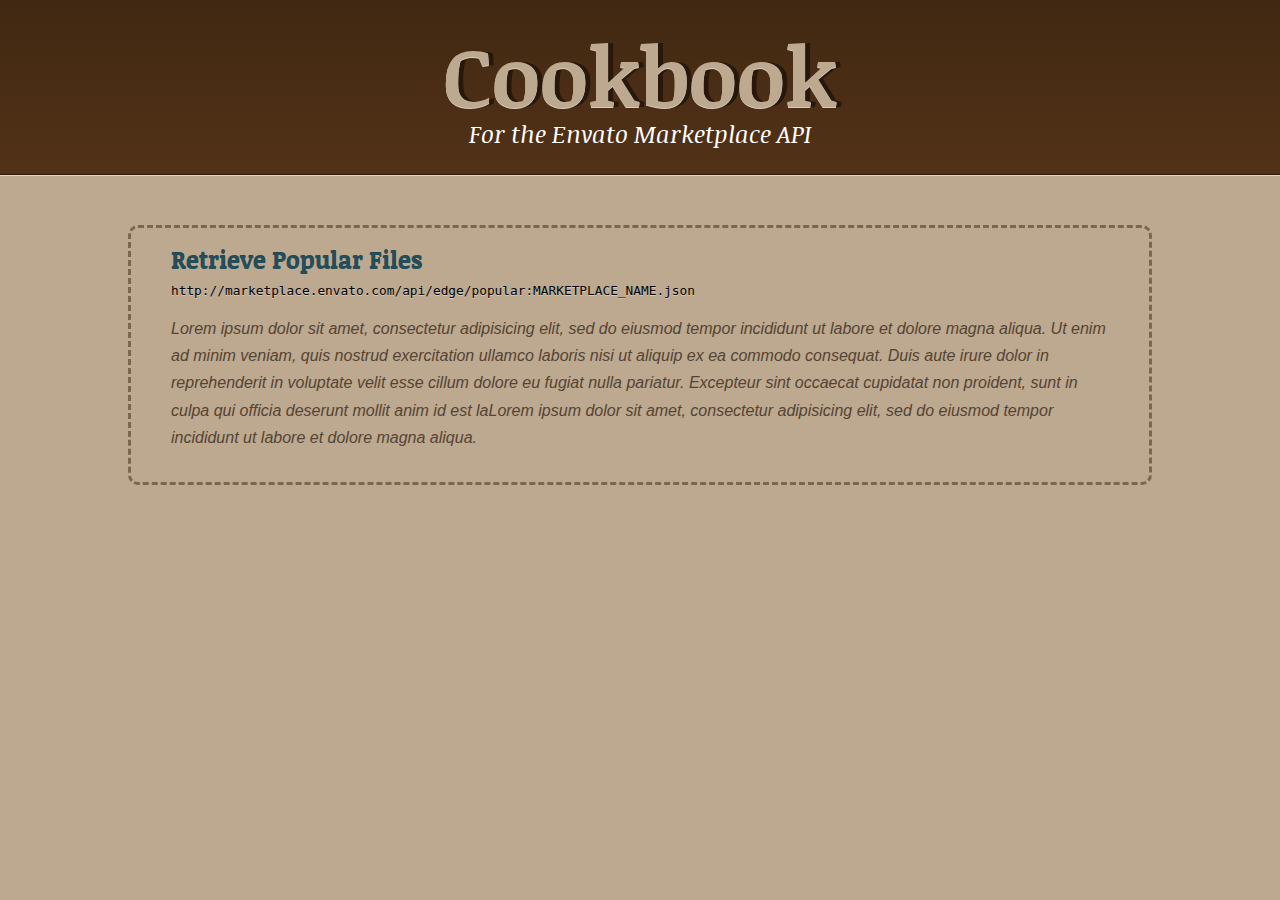
==== index.html @ 04bb81f7 "First draft of cookbook" ====
<!doctype html>
<html>
<head>
	<meta charset=utf-8>
	<title></title>

	<!-- css -->
	<link href='http://fonts.googleapis.com/css?family=Noticia+Text:400,700' rel='stylesheet'>
	<link rel="stylesheet" href="css/style.css">
	<!-- end css -->

</head>
<body>

<div class="wrap">
	<header class="inner">
		<h1><span>Cookbook</span>For the Envato Marketplace API</h1>
	</header>
</div>

<div role="main" class="inner">
	<article>
		<header>
			<h2>Retrieve Popular Files</h2>
			<code>http://marketplace.envato.com/api/edge/popular:MARKETPLACE_NAME.json</code>

			<p>Lorem ipsum dolor sit amet, consectetur adipisicing elit, sed do eiusmod
			tempor incididunt ut labore et dolore magna aliqua. Ut enim ad minim veniam,
			quis nostrud exercitation ullamco laboris nisi ut aliquip ex ea commodo
			consequat. Duis aute irure dolor in reprehenderit in voluptate velit esse
			cillum dolore eu fugiat nulla pariatur. Excepteur sint occaecat cupidatat non
			proident, sunt in culpa qui officia deserunt mollit anim id est laLorem ipsum dolor sit amet, consectetur adipisicing elit, sed do eiusmod tempor incididunt ut labore et dolore magna aliqua. </p>
		</header>

		<ul>
			<li>
				<h4>PHP</h4>
<pre class="prettyprint">
function curl($url) 
{
  if ( empty($url) ) return false;

  $ch = curl_init($url);
  curl_setopt($ch, CURLOPT_RETURNTRANSFER, 1);

  $data = curl_exec($ch);
  curl_close($ch);

  return json_decode($data);
}

$files = curl( "http://marketplace.envato.com/api/edge/popular:themeforest.json" )
		->popular
		->items_last_three_months;

foreach($files as $file) {
	echo "&lt;a href=$file->url>&lt;img src=$file->thumbnail>&lt;/a>";
}
</pre>				
				<p>Here is the method for PHP.</p>
			</li>
			<li>
				<h4>jQuery</h4>
<pre class="prettyprint">
var buildQuery = function (url) {
        query = "http://query.yahooapis.com/v1/public/yql?q=";
        query += encodeURIComponent(url);
        query += "&format=json&callback=?"

        return query;
    }

$.getJSON(
buildQuery("select * from html where url='http://marketplace.envato.com/api/edge/popular:themeforest.json'"), function (files) {
    var imgs;

    files = JSON.parse(files.query.results.body.p).popular;

    imgs = $.map(files.items_last_week, function (file, i) {
        console.log(files); // see what's available to play with
        return '&lt;img src=' + file.thumbnail + '>';
    });

    $(document.body).append(imgs.join(''));
});
</pre>				
				<p>Because we're performing cross-domain AJAX requests with JavaScript, we have to be a bit clever. <code>$.getJSON</code> won't work in our case. Instead, we can take advantage of the YQL API. </p>
				
			</li>
		</ul>
	</article>
		
</div>


<script src="https://ajax.googleapis.com/ajax/libs/jquery/1.7.1/jquery.min.js"></script>
<!-- js -->
<script src="highlighter/prettify.js"></script>
<script src="js/scripts.js"></script>
<!-- end js -->

<script src="http://localhost:35729/livereload.js"></script>
</body>
</html>
---- css/style.css ----
article,
aside,
details,
figcaption,
figure,
footer,
header,
hgroup,
nav,
section {
  display: block;
}
audio,
canvas,
video {
  display: inline-block;
  *display: inline;
  *zoom: 1;
}
audio:not([controls]) {
  display: none;
}
[hidden] {
  display: none;
}
html {
  font-size: 100%;
/* 1 */
  overflow-y: scroll;
/* 2 */
  -webkit-text-size-adjust: 100%;
/* 3 */
  -ms-text-size-adjust: 100%;
/* 3 */
}
body {
  margin: 0;
}
body,
button,
input,
select,
textarea {
  font-family: sans-serif;
}
a:focus {
  outline: thin dotted;
}
a:hover,
a:active {
  outline: 0;
}
h1 {
  font-size: 2em;
}
abbr[title] {
  border-bottom: 1px dotted;
}
b,
strong {
  font-weight: bold;
}
blockquote {
  margin: 1em 40px;
}
dfn {
  font-style: italic;
}
mark {
  background: #ff0;
  color: #000;
}
pre,
code,
kbd,
samp {
  font-family: monospace, serif;
  _font-family: 'courier new', monospace;
  font-size: 1em;
}
pre {
  white-space: pre;
  white-space: pre-wrap;
  word-wrap: break-word;
}
q {
  quotes: none;
}
q:before,
q:after {
  content: '';
  content: none;
}
small {
  font-size: 75%;
}
sub,
sup {
  font-size: 75%;
  line-height: 0;
  position: relative;
  vertical-align: baseline;
}
sup {
  top: -0.5em;
}
sub {
  bottom: -0.25em;
}
ul,
ol {
  margin-left: 0;
  padding: 0 0 0 40px;
}
dd {
  margin: 0 0 0 40px;
}
nav ul,
nav ol {
  list-style: none;
  list-style-image: none;
}
img {
  border: 0;
/* 1 */
  -ms-interpolation-mode: bicubic;
/* 2 */
}
svg:not(:root) {
  overflow: hidden;
}
figure {
  margin: 0;
}
form {
  margin: 0;
}
fieldset {
  border: 1px solid #c0c0c0;
  margin: 0 2px;
  padding: 0.35em 0.625em 0.75em;
}
legend {
  border: 0;
/* 1 */
  *margin-left: -7px;
/* 2 */
}
button,
input,
select,
textarea {
  font-size: 100%;
/* 1 */
  margin: 0;
/* 2 */
  vertical-align: baseline;
/* 3 */
  *vertical-align: middle;
/* 3 */
}
button,
input {
  line-height: normal;
/* 1 */
}
button,
input[type="button"],
input[type="reset"],
input[type="submit"] {
  cursor: pointer;
/* 1 */
  -webkit-appearance: button;
/* 2 */
  *overflow: visible;
/* 3 */
}
input[type="checkbox"],
input[type="radio"] {
  box-sizing: border-box;
/* 1 */
  padding: 0;
/* 2 */
}
input[type="search"] {
  -webkit-appearance: textfield;
/* 1 */
  -moz-box-sizing: content-box;
  -webkit-box-sizing: content-box;
/* 2 */
  box-sizing: content-box;
}
input[type="search"]::-webkit-search-decoration {
  -webkit-appearance: none;
}
button::-moz-focus-inner,
input::-moz-focus-inner {
  border: 0;
  padding: 0;
}
textarea {
  overflow: auto;
/* 1 */
  vertical-align: top;
/* 2 */
}
table {
  border-collapse: collapse;
  border-spacing: 0;
}
h1 {
  font-family: 'Noticia Text';
  font-size: 1.5em;
  text-align: center;
  font-style: italic;
  font-weight: normal;
  margin-bottom: 1em;
}
p {
  font-size: 1em;
  line-height: 1.7em;
}
.pln {
  color: #000;
}
@media screen {
  .str {
    color: #2f6674;
    text-shadow: 0 1px 0 #91c5d3;
  }
  .kwd {
    color: #008;
    font-weight: bold;
  }
  .com {
    color: #800;
  }
  .typ {
    color: #606;
  }
  .lit {
    color: #066;
  }
  .pun,
  .opn,
  .clo {
    color: #660;
  }
  .tag {
    color: #008;
  }
  .atn {
    color: #606;
  }
  .atv {
    color: #080;
  }
  .dec,
  .var {
    color: #606;
  }
  .fun {
    color: #f00;
  }
}
@media print,projection {
  .str {
    color: #060;
  }
  .kwd {
    color: #006;
    font-weight: bold;
  }
  .com {
    color: #600;
    font-style: italic;
  }
  .typ {
    color: #404;
    font-weight: bold;
  }
  .lit {
    color: #044;
  }
  .pun,
  .opn,
  .clo {
    color: #440;
  }
  .tag {
    color: #006;
    font-weight: bold;
  }
  .atn {
    color: #404;
  }
  .atv {
    color: #060;
  }
}
pre.prettyprint {
  padding: 20px;
}
ol.linenums {
  margin-top: 0;
  margin-bottom: 0;
}
li.L0,
li.L1,
li.L2,
li.L3,
li.L5,
li.L6,
li.L7,
li.L8 {
  list-style-type: none;
}
li.L1,
li.L3,
li.L5,
li.L7,
li.L9 {
  background: #eee;
}
body {
  background: #bda890;
}
.wrap {
  background: #412812;
  background: -webkit-linear-gradient(#412812, #523217) no-repeat;
  background: -moz-linear-gradient(#412812, #523217) no-repeat;
  background: -o-linear-gradient(#412812, #523217) no-repeat;
  background: -ms-linear-gradient(#412812, #523217) no-repeat;
  background: linear-gradient(#412812, #523217) no-repeat;
  border-bottom: 1px solid #2d1c0d;
  -webkit-box-shadow: 0 1px 0 #ecd3bc;
  -moz-box-shadow: 0 1px 0 #ecd3bc;
  box-shadow: 0 1px 0 #ecd3bc;
  color: #fff;
  margin-bottom: 50px;
}
.inner {
  width: 80%;
  margin: auto;
  overflow: hidden;
}
div[class^="grid_"] {
  display: inline;
  float: left;
  margin-left: 1%;
  margin-right: 1%;
}
.grid_1 {
  width: 6.333333333333332%;
}
.grid_2 {
  width: 14.666666666666666%;
}
.grid_3 {
  width: 23%;
}
.grid_4 {
  width: 31.33333333333333%;
}
.grid_5 {
  width: 39.666666666666664%;
}
.grid_6 {
  width: 48%;
}
.grid_7 {
  width: 56.333333333333336%;
}
.grid_8 {
  width: 64.66666666666666%;
}
.grid_9 {
  width: 73%;
}
.grid_10 {
  width: 81.33333333333333%;
}
.grid_11 {
  width: 89.66666666666666%;
}
.grid_12 {
  width: 98%;
}
@media screen and (max-width: 480px) {
  div[class^="grid_"] {
    float: none;
    display: block;
    width: 100%;
    margin: 0;
  }
}
h1 span {
  display: block;
  font-size: 3.5em;
  font-style: normal;
  font-weight: bold;
  margin-bottom: -15px;
  color: #bda890;
  text-shadow: 0 1px 0 #d7cbbc, 5px 0 0 #27180b;
}
div[role=main] {
  margin-top: 2em;
}
article {
  margin-bottom: 40px;
}
h4 {
  color: #412812;
  border-bottom: 1px solid #a48766;
  padding-bottom: 16px;
  margin-bottom: 16px;
}
li:last-child h4 {
  border-bottom: none;
}
.active {
  border-bottom: none;
  margin-bottom: 0;
}
.noBorder {
  border-bottom: none;
}
article h2,
article h4,
article ul {
  margin-top: 0;
}
article h2,
article h4 {
  cursor: pointer;
}
article header {
  border: 3px dashed #7d664b;
  padding: 15px 40px;
  margin-bottom: 0;
  -ms-border-radius: 10px;
  -o-border-radius: 10px;
  border-radius: 10px;
  cursor: pointer;
}
article header h2 {
  font-family: 'Noticia Text';
  color: #244e59;
  text-shadow: 0 -1px 0 #204650;
  margin-bottom: 5px;
}
article header code {
  text-shadow: 0 1px 0 #d7cbbc;
  font-size: 0.8em;
  color: #000;
}
article header p {
  color: #544432;
  font-style: italic;
}
article ul {
  width: 90%;
  border: 3px dashed #7d664b;
  border-top: none;
  padding-right: 40px;
  position: relative;
  top: -3px;
  background: #bda890;
  margin: auto;
  -webkit-box-sizing: border-box;
  -moz-box-sizing: border-box;
  box-sizing: border-box;
}
article ul li {
  list-style: none;
  padding-top: 20px;
}
article ul li:nth-child(n+2) {
  padding-top: 0;
}
pre.prettyprint {
  background: #cab9a6;
  cursor: pointer;
  border: 1px solid #a48766;
  margin-top: -10px;
  font-size: 0.8em;
}
.selectedCode {
  background: #fff !important;
}
.body {
  max-width: 700px;
  margin-bottom: 30px;
}
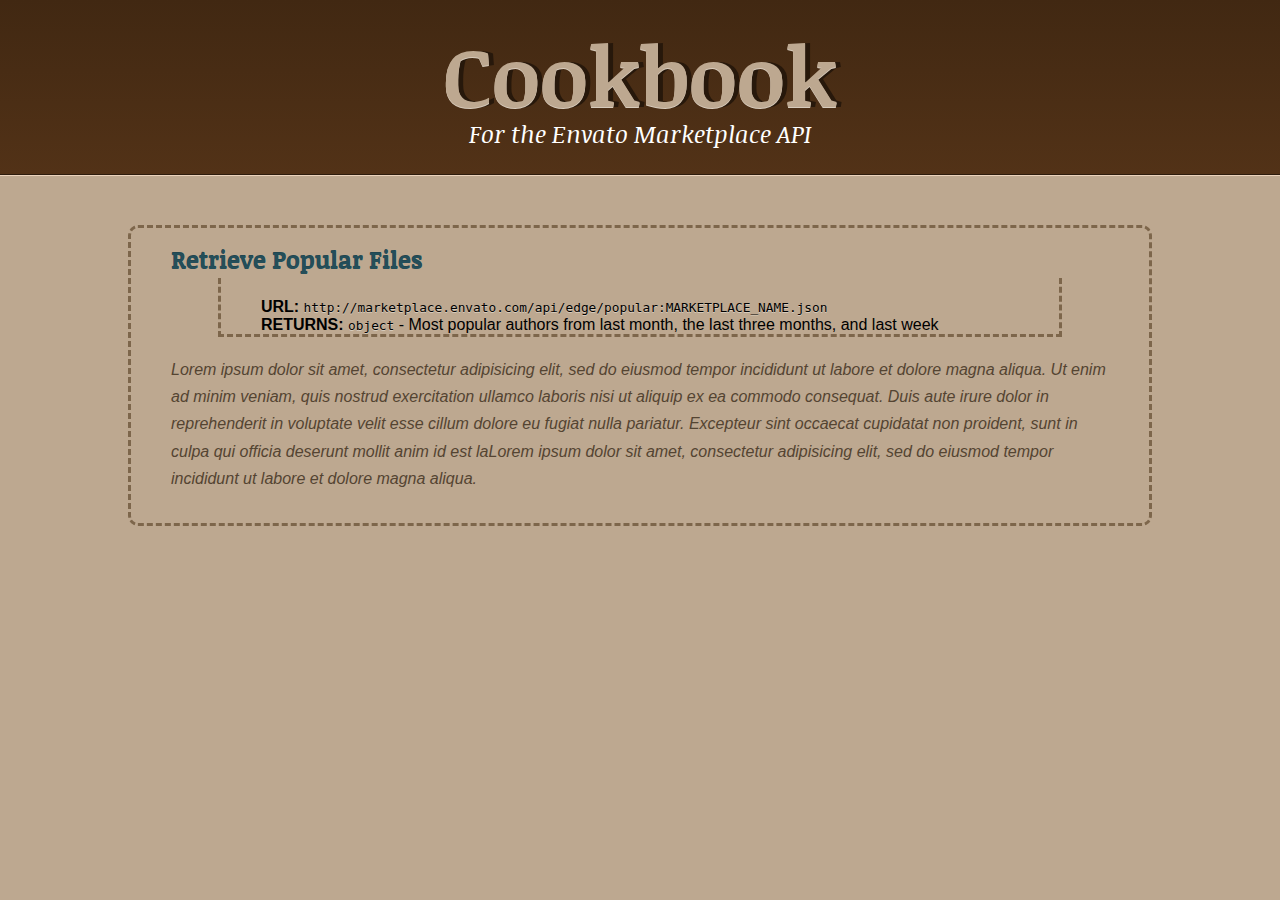
==== commit 3de2a7a8: "Added call details to the header" ====
--- a/index.html
+++ b/index.html
@@ -2,7 +2,7 @@
 <html>
 <head>
 	<meta charset=utf-8>
-	<title></title>
+	<title>Envato Marketplace API Cookbook</title>
 
 	<!-- css -->
 	<link href='http://fonts.googleapis.com/css?family=Noticia+Text:400,700' rel='stylesheet'>
@@ -22,7 +22,13 @@
 	<article>
 		<header>
 			<h2>Retrieve Popular Files</h2>
-			<code>http://marketplace.envato.com/api/edge/popular:MARKETPLACE_NAME.json</code>
+			<ul>
+				<li>
+				<strong>URL: </strong><code>http://marketplace.envato.com/api/edge/popular:MARKETPLACE_NAME.json</code></li>
+				<li>
+					<strong>RETURNS:</strong> <code>object</code> - Most popular authors from last month, the last three months, and last week</strong>
+				</li>
+			</ul>
 
 			<p>Lorem ipsum dolor sit amet, consectetur adipisicing elit, sed do eiusmod
 			tempor incididunt ut labore et dolore magna aliqua. Ut enim ad minim veniam,
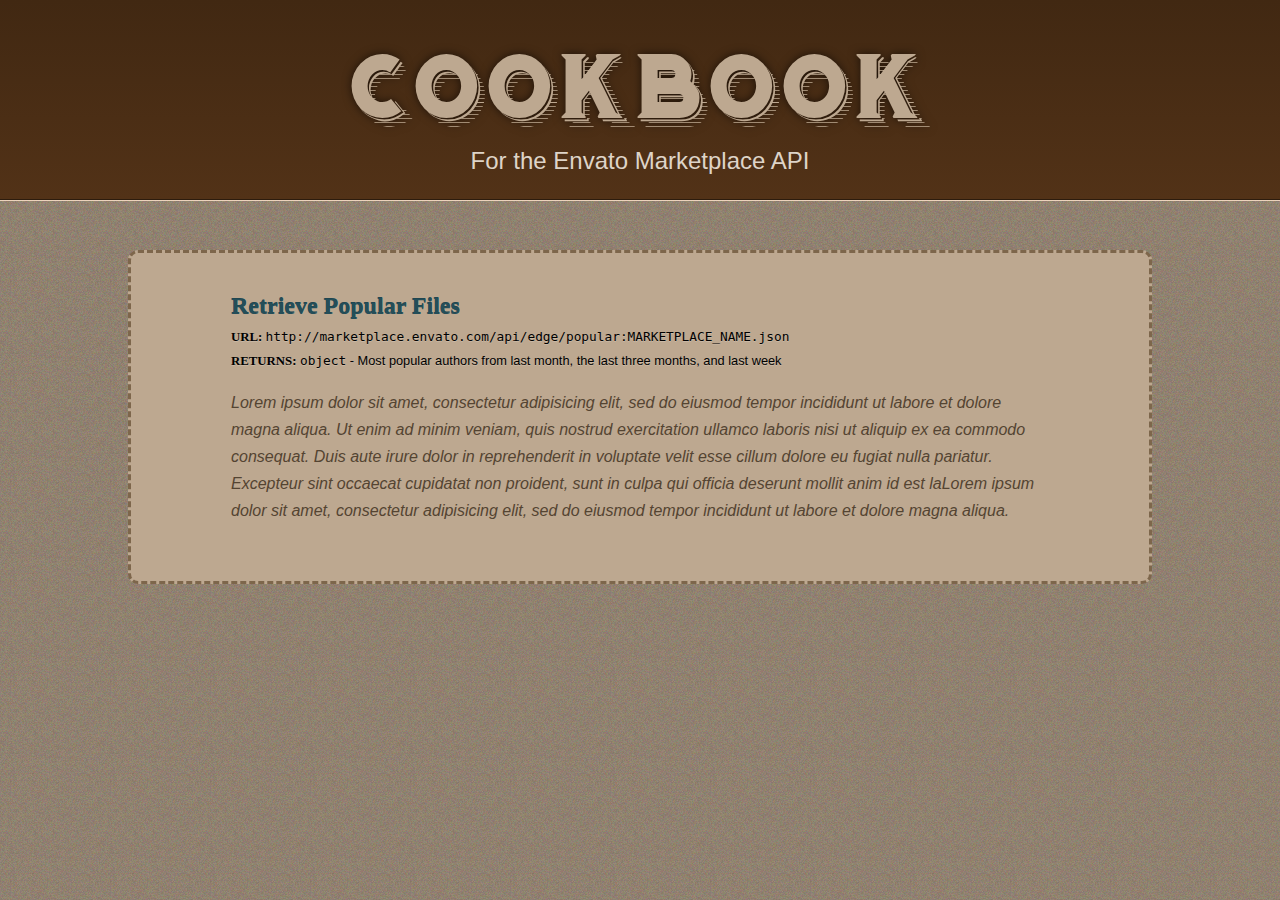
==== commit d9494dc8: "Playing around with a stupid cowboy theme idea" ====
--- a/index.html
+++ b/index.html
@@ -5,7 +5,7 @@
 	<title>Envato Marketplace API Cookbook</title>
 
 	<!-- css -->
-	<link href='http://fonts.googleapis.com/css?family=Noticia+Text:400,700' rel='stylesheet'>
+	<link rel="stylesheet" href="css/hominis.css">
 	<link rel="stylesheet" href="css/style.css">
 	<!-- end css -->
 
@@ -14,7 +14,8 @@
 
 <div class="wrap">
 	<header class="inner">
-		<h1><span>Cookbook</span>For the Envato Marketplace API</h1>
+		<h1>Cookbook</h1>
+		<h2>For the Envato Marketplace API</h2>
 	</header>
 </div>
 
--- a/css/hominis.css
+++ b/css/hominis.css
@@ -0,0 +1,10 @@
+@font-face {
+    font-family: 'HominisNormal';
+    src: url('fonts/HOMINIS-webfont.eot');
+    src: url('fonts/HOMINIS-webfont.eot?#iefix') format('embedded-opentype'),
+         url('fonts/HOMINIS-webfont.woff') format('woff'),
+         url('fonts/HOMINIS-webfont.ttf') format('truetype'),
+         url('fonts/HOMINIS-webfont.svg#HominisNormal') format('svg');
+    font-weight: normal;
+    font-style: normal;
+}--- a/css/style.css
+++ b/css/style.css
@@ -209,12 +209,22 @@
   border-spacing: 0;
 }
 h1 {
-  font-family: 'Noticia Text';
+  font-family: 'HominisNormal';
+  font-size: 5em;
+  text-align: center;
+  font-weight: normal;
+  color: #bda890;
+  text-shadow: 0 0 10px rgba(0,0,0,0.60);
+  margin-bottom: 0;
+}
+.wrap h2 {
+  display: block;
   font-size: 1.5em;
+  font-weight: bold;
+  margin-bottom: 1em;
+  color: #ded4c8;
   text-align: center;
-  font-style: italic;
   font-weight: normal;
-  margin-bottom: 1em;
 }
 p {
   font-size: 1em;
@@ -324,6 +334,61 @@
 }
 body {
   background: #bda890;
+}
+.inner {
+  width: 80%;
+  margin: auto;
+  overflow: hidden;
+}
+div[class^="grid_"] {
+  display: inline;
+  float: left;
+  margin-left: 1%;
+  margin-right: 1%;
+}
+.grid_1 {
+  width: 6.333333333333332%;
+}
+.grid_2 {
+  width: 14.666666666666666%;
+}
+.grid_3 {
+  width: 23%;
+}
+.grid_4 {
+  width: 31.33333333333333%;
+}
+.grid_5 {
+  width: 39.666666666666664%;
+}
+.grid_6 {
+  width: 48%;
+}
+.grid_7 {
+  width: 56.333333333333336%;
+}
+.grid_8 {
+  width: 64.66666666666666%;
+}
+.grid_9 {
+  width: 73%;
+}
+.grid_10 {
+  width: 81.33333333333333%;
+}
+.grid_11 {
+  width: 89.66666666666666%;
+}
+.grid_12 {
+  width: 98%;
+}
+@media screen and (max-width: 480px) {
+  div[class^="grid_"] {
+    float: none;
+    display: block;
+    width: 100%;
+    margin: 0;
+  }
 }
 .wrap {
   background: #412812;
@@ -339,70 +404,6 @@
   color: #fff;
   margin-bottom: 50px;
 }
-.inner {
-  width: 80%;
-  margin: auto;
-  overflow: hidden;
-}
-div[class^="grid_"] {
-  display: inline;
-  float: left;
-  margin-left: 1%;
-  margin-right: 1%;
-}
-.grid_1 {
-  width: 6.333333333333332%;
-}
-.grid_2 {
-  width: 14.666666666666666%;
-}
-.grid_3 {
-  width: 23%;
-}
-.grid_4 {
-  width: 31.33333333333333%;
-}
-.grid_5 {
-  width: 39.666666666666664%;
-}
-.grid_6 {
-  width: 48%;
-}
-.grid_7 {
-  width: 56.333333333333336%;
-}
-.grid_8 {
-  width: 64.66666666666666%;
-}
-.grid_9 {
-  width: 73%;
-}
-.grid_10 {
-  width: 81.33333333333333%;
-}
-.grid_11 {
-  width: 89.66666666666666%;
-}
-.grid_12 {
-  width: 98%;
-}
-@media screen and (max-width: 480px) {
-  div[class^="grid_"] {
-    float: none;
-    display: block;
-    width: 100%;
-    margin: 0;
-  }
-}
-h1 span {
-  display: block;
-  font-size: 3.5em;
-  font-style: normal;
-  font-weight: bold;
-  margin-bottom: -15px;
-  color: #bda890;
-  text-shadow: 0 1px 0 #d7cbbc, 5px 0 0 #27180b;
-}
 div[role=main] {
   margin-top: 2em;
 }
@@ -435,30 +436,40 @@
   cursor: pointer;
 }
 article header {
+  background: #bda890;
   border: 3px dashed #7d664b;
-  padding: 15px 40px;
+  padding: 40px 100px;
   margin-bottom: 0;
   -ms-border-radius: 10px;
   -o-border-radius: 10px;
   border-radius: 10px;
   cursor: pointer;
 }
+article header ul {
+  list-style: none;
+  padding-left: 0;
+  font-size: 0.8em;
+  color: #412812;
+}
+article header ul li {
+  line-height: 1.8em;
+  color: #000;
+  text-shadow: 0 1px 0 #cab9a6;
+}
+article header ul li strong {
+  font-family: 'Noticia Text';
+}
 article header h2 {
   font-family: 'Noticia Text';
   color: #244e59;
   text-shadow: 0 -1px 0 #204650;
   margin-bottom: 5px;
 }
-article header code {
-  text-shadow: 0 1px 0 #d7cbbc;
-  font-size: 0.8em;
-  color: #000;
-}
 article header p {
   color: #544432;
   font-style: italic;
 }
-article ul {
+article > ul {
   width: 90%;
   border: 3px dashed #7d664b;
   border-top: none;
@@ -471,11 +482,11 @@
   -moz-box-sizing: border-box;
   box-sizing: border-box;
 }
-article ul li {
+article > ul li {
   list-style: none;
   padding-top: 20px;
 }
-article ul li:nth-child(n+2) {
+article > ul li:nth-child(n+2) {
   padding-top: 0;
 }
 pre.prettyprint {
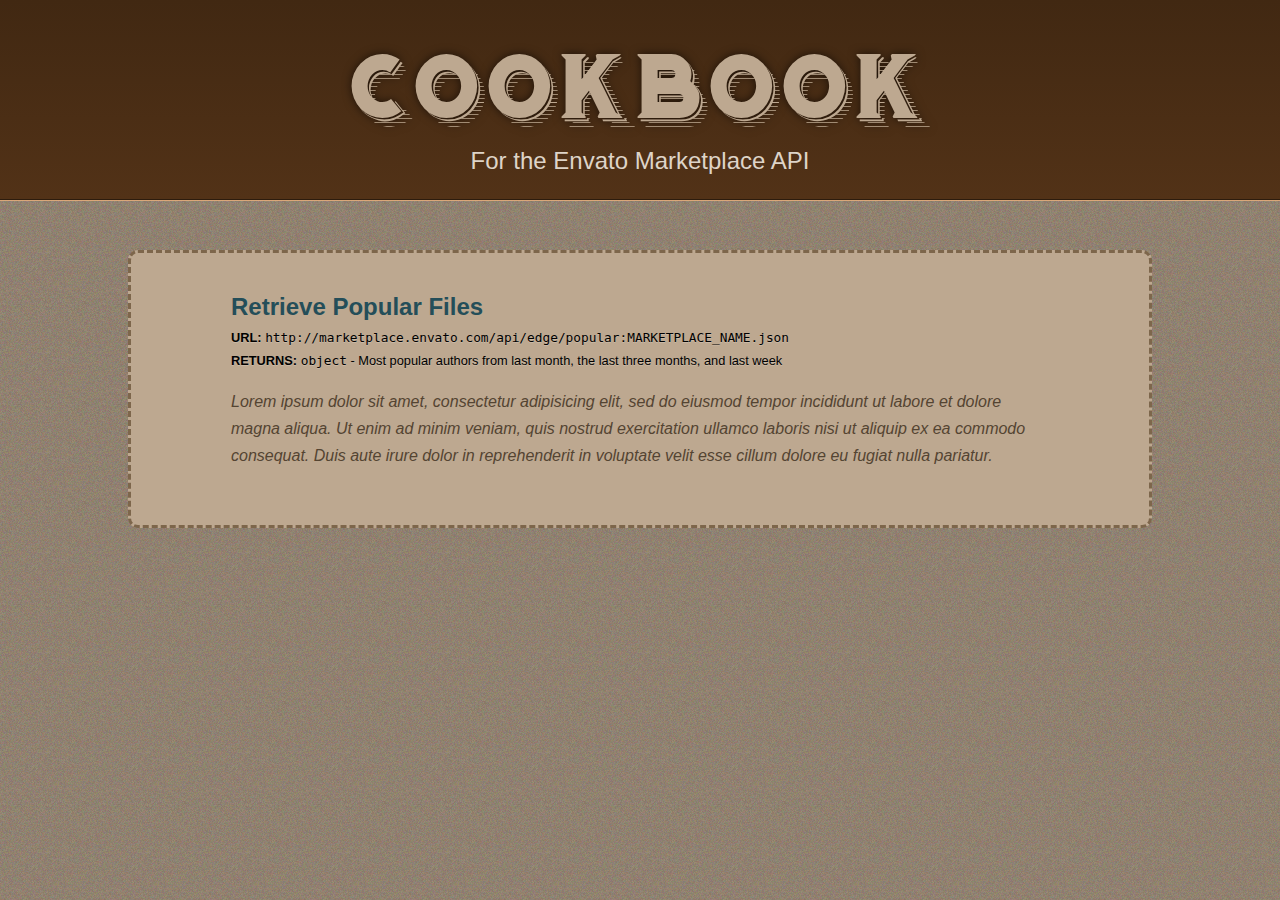
==== commit e287c671: "Updated readme, and removed old font references" ====
--- a/index.html
+++ b/index.html
@@ -35,8 +35,7 @@
 			tempor incididunt ut labore et dolore magna aliqua. Ut enim ad minim veniam,
 			quis nostrud exercitation ullamco laboris nisi ut aliquip ex ea commodo
 			consequat. Duis aute irure dolor in reprehenderit in voluptate velit esse
-			cillum dolore eu fugiat nulla pariatur. Excepteur sint occaecat cupidatat non
-			proident, sunt in culpa qui officia deserunt mollit anim id est laLorem ipsum dolor sit amet, consectetur adipisicing elit, sed do eiusmod tempor incididunt ut labore et dolore magna aliqua. </p>
+			cillum dolore eu fugiat nulla pariatur. </p>
 		</header>
 
 		<ul>
--- a/css/style.css
+++ b/css/style.css
@@ -398,9 +398,9 @@
   background: -ms-linear-gradient(#412812, #523217) no-repeat;
   background: linear-gradient(#412812, #523217) no-repeat;
   border-bottom: 1px solid #2d1c0d;
-  -webkit-box-shadow: 0 1px 0 #ecd3bc;
-  -moz-box-shadow: 0 1px 0 #ecd3bc;
-  box-shadow: 0 1px 0 #ecd3bc;
+  -webkit-box-shadow: 0 1px 0 #daa779;
+  -moz-box-shadow: 0 1px 0 #daa779;
+  box-shadow: 0 1px 0 #daa779;
   color: #fff;
   margin-bottom: 50px;
 }
@@ -456,13 +456,8 @@
   color: #000;
   text-shadow: 0 1px 0 #cab9a6;
 }
-article header ul li strong {
-  font-family: 'Noticia Text';
-}
 article header h2 {
-  font-family: 'Noticia Text';
   color: #244e59;
-  text-shadow: 0 -1px 0 #204650;
   margin-bottom: 5px;
 }
 article header p {
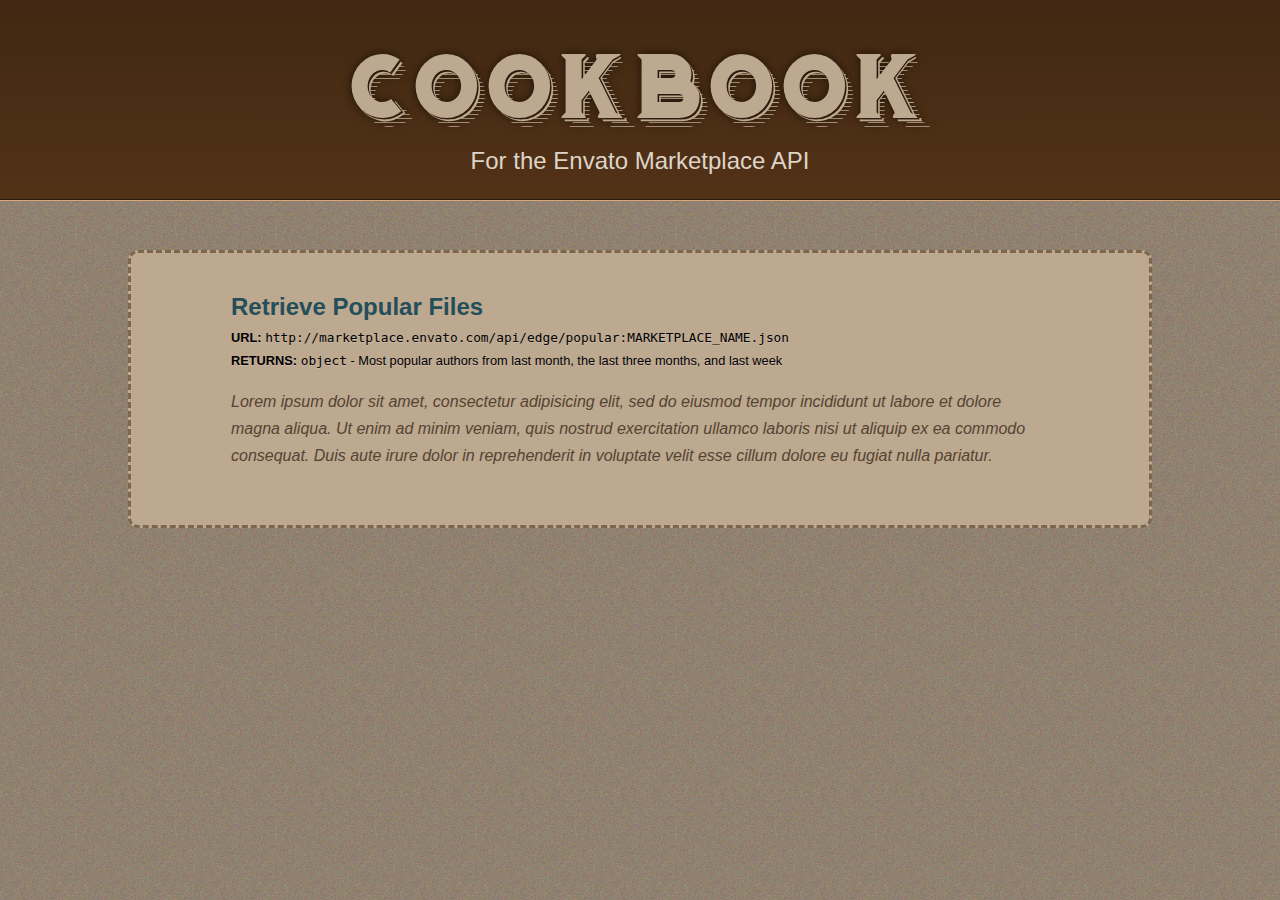
==== commit b5826897: "Switched to a horiz submenu" ====
--- a/index.html
+++ b/index.html
@@ -38,9 +38,13 @@
 			cillum dolore eu fugiat nulla pariatur. </p>
 		</header>
 
-		<ul>
-			<li>
-				<h4>PHP</h4>
+		<ul class="nav">
+			<li><h4>PHP</h4></li>
+			<li><h4>jQuery</h4></li>
+		</ul>
+
+		<ul class="snippets">
+			<li class="php">
 <pre class="prettyprint">
 function curl($url) 
 {
@@ -65,8 +69,8 @@
 </pre>				
 				<p>Here is the method for PHP.</p>
 			</li>
-			<li>
-				<h4>jQuery</h4>
+
+			<li class="jquery">
 <pre class="prettyprint">
 var buildQuery = function (url) {
         query = "http://query.yahooapis.com/v1/public/yql?q=";
--- a/css/style.css
+++ b/css/style.css
@@ -389,6 +389,9 @@
     width: 100%;
     margin: 0;
   }
+}
+body {
+  padding-bottom: 3em;
 }
 .wrap {
   background: #412812;
@@ -410,18 +413,25 @@
 article {
   margin-bottom: 40px;
 }
+.nav li {
+  margin-bottom: 30px;
+  display: inline-block;
+}
 h4 {
   color: #412812;
-  border-bottom: 1px solid #a48766;
-  padding-bottom: 16px;
-  margin-bottom: 16px;
-}
-li:last-child h4 {
-  border-bottom: none;
-}
-.active {
-  border-bottom: none;
-  margin-bottom: 0;
+  display: inline;
+}
+.active,
+h4:hover {
+  background: #244e59;
+  color: #fff;
+  -ms-border-radius: 10px;
+  -o-border-radius: 10px;
+  border-radius: 10px;
+  padding: 5px 10px;
+  margin-right: -13px;
+  font-size: 0.8em;
+  font-weight: normal;
 }
 .noBorder {
   border-bottom: none;
@@ -479,7 +489,13 @@
 }
 article > ul li {
   list-style: none;
-  padding-top: 20px;
+  display: inline;
+  padding-right: 10px;
+  margin-right: 10px;
+  border-right: 1px solid #a48766;
+}
+article > ul li:last-child {
+  border-right: none;
 }
 article > ul li:nth-child(n+2) {
   padding-top: 0;
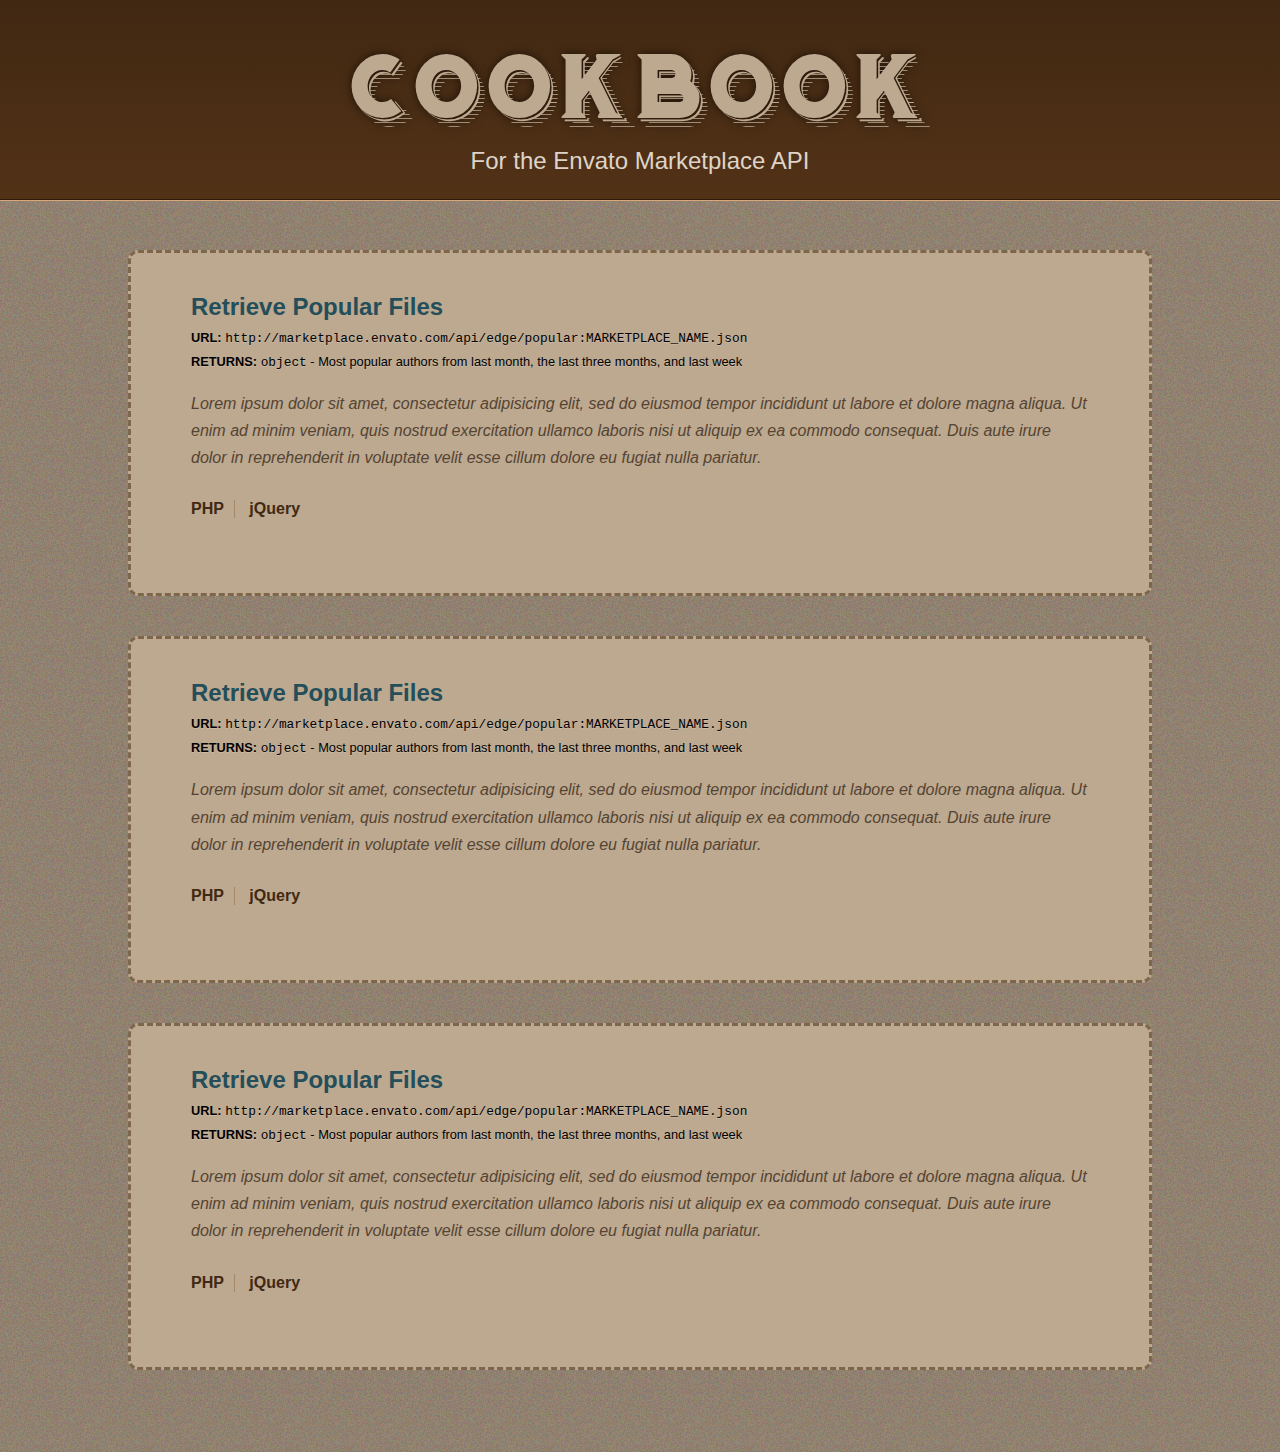
==== commit ae978b98: "Cleaned up the layout, and cut the JavaScript in half" ====
--- a/index.html
+++ b/index.html
@@ -38,6 +38,7 @@
 			cillum dolore eu fugiat nulla pariatur. </p>
 		</header>
 
+
 		<ul class="nav">
 			<li><h4>PHP</h4></li>
 			<li><h4>jQuery</h4></li>
@@ -72,24 +73,15 @@
 
 			<li class="jquery">
 <pre class="prettyprint">
-var buildQuery = function (url) {
-        query = "http://query.yahooapis.com/v1/public/yql?q=";
-        query += encodeURIComponent(url);
-        query += "&format=json&callback=?"
-
-        return query;
-    }
-
-$.getJSON(
-buildQuery("select * from html where url='http://marketplace.envato.com/api/edge/popular:themeforest.json'"), function (files) {
+$.getJSON('http://173.255.193.46/api/edge/popular:themeforest.json?callback=?', function(files) {
     var imgs;
 
-    files = JSON.parse(files.query.results.body.p).popular;
-
-    imgs = $.map(files.items_last_week, function (file, i) {
-        console.log(files); // see what's available to play with
-        return '&lt;img src=' + file.thumbnail + '>';
-    });
+    files = files.popular
+    console.log(files); // see what's available to play with
+                   
+    imgs  = $.map(files.items_last_week, function(file, i) {            
+         return '&lt;a href="' + file.url + '">&lt;img src=' + file.thumbnail + '>&lt;/a>';
+     });
 
     $(document.body).append(imgs.join(''));
 });
@@ -98,7 +90,153 @@
 				
 			</li>
 		</ul>
+
 	</article>
+	<article>
+		<header>
+			<h2>Retrieve Popular Files</h2>
+			<ul>
+				<li>
+				<strong>URL: </strong><code>http://marketplace.envato.com/api/edge/popular:MARKETPLACE_NAME.json</code></li>
+				<li>
+					<strong>RETURNS:</strong> <code>object</code> - Most popular authors from last month, the last three months, and last week</strong>
+				</li>
+			</ul>
+
+			<p>Lorem ipsum dolor sit amet, consectetur adipisicing elit, sed do eiusmod
+			tempor incididunt ut labore et dolore magna aliqua. Ut enim ad minim veniam,
+			quis nostrud exercitation ullamco laboris nisi ut aliquip ex ea commodo
+			consequat. Duis aute irure dolor in reprehenderit in voluptate velit esse
+			cillum dolore eu fugiat nulla pariatur. </p>
+		</header>
+
+
+		<ul class="nav">
+			<li><h4>PHP</h4></li>
+			<li><h4>jQuery</h4></li>
+		</ul>
+
+		<ul class="snippets">
+			<li class="php">
+<pre class="prettyprint">
+function curl($url) 
+{
+  if ( empty($url) ) return false;
+
+  $ch = curl_init($url);
+  curl_setopt($ch, CURLOPT_RETURNTRANSFER, 1);
+
+  $data = curl_exec($ch);
+  curl_close($ch);
+
+  return json_decode($data);
+}
+
+$files = curl( "http://marketplace.envato.com/api/edge/popular:themeforest.json" )
+		->popular
+		->items_last_three_months;
+
+foreach($files as $file) {
+	echo "&lt;a href=$file->url>&lt;img src=$file->thumbnail>&lt;/a>";
+}
+</pre>				
+				<p>Here is the method for PHP.</p>
+			</li>
+
+			<li class="jquery">
+<pre class="prettyprint">
+$.getJSON('http://173.255.193.46/api/edge/popular:themeforest.json?callback=?', function(files) {
+    var imgs;
+
+    files = files.popular
+    console.log(files); // see what's available to play with
+                   
+    imgs  = $.map(files.items_last_week, function(file, i) {            
+         return '&lt;a href="' + file.url + '">&lt;img src=' + file.thumbnail + '>&lt;/a>';
+     });
+
+    $(document.body).append(imgs.join(''));
+});
+</pre>				
+				<p>Because we're performing cross-domain AJAX requests with JavaScript, we have to be a bit clever. <code>$.getJSON</code> won't work in our case. Instead, we can take advantage of the YQL API. </p>
+				
+			</li>
+		</ul>
+
+	</article>	
+	<article>
+		<header>
+			<h2>Retrieve Popular Files</h2>
+			<ul>
+				<li>
+				<strong>URL: </strong><code>http://marketplace.envato.com/api/edge/popular:MARKETPLACE_NAME.json</code></li>
+				<li>
+					<strong>RETURNS:</strong> <code>object</code> - Most popular authors from last month, the last three months, and last week</strong>
+				</li>
+			</ul>
+
+			<p>Lorem ipsum dolor sit amet, consectetur adipisicing elit, sed do eiusmod
+			tempor incididunt ut labore et dolore magna aliqua. Ut enim ad minim veniam,
+			quis nostrud exercitation ullamco laboris nisi ut aliquip ex ea commodo
+			consequat. Duis aute irure dolor in reprehenderit in voluptate velit esse
+			cillum dolore eu fugiat nulla pariatur. </p>
+		</header>
+
+
+		<ul class="nav">
+			<li><h4>PHP</h4></li>
+			<li><h4>jQuery</h4></li>
+		</ul>
+
+		<ul class="snippets">
+			<li class="php">
+<pre class="prettyprint">
+function curl($url) 
+{
+  if ( empty($url) ) return false;
+
+  $ch = curl_init($url);
+  curl_setopt($ch, CURLOPT_RETURNTRANSFER, 1);
+
+  $data = curl_exec($ch);
+  curl_close($ch);
+
+  return json_decode($data);
+}
+
+$files = curl( "http://marketplace.envato.com/api/edge/popular:themeforest.json" )
+		->popular
+		->items_last_three_months;
+
+foreach($files as $file) {
+	echo "&lt;a href=$file->url>&lt;img src=$file->thumbnail>&lt;/a>";
+}
+</pre>				
+				<p>Here is the method for PHP.</p>
+			</li>
+
+			<li class="jquery">
+<pre class="prettyprint">
+$.getJSON('http://173.255.193.46/api/edge/popular:themeforest.json?callback=?', function(files) {
+    var imgs;
+
+    files = files.popular
+    console.log(files); // see what's available to play with
+                   
+    imgs  = $.map(files.items_last_week, function(file, i) {            
+         return '&lt;a href="' + file.url + '">&lt;img src=' + file.thumbnail + '>&lt;/a>';
+     });
+
+    $(document.body).append(imgs.join(''));
+});
+</pre>				
+				<p>Because we're performing cross-domain AJAX requests with JavaScript, we have to be a bit clever. <code>$.getJSON</code> won't work in our case. Instead, we can take advantage of the YQL API. </p>
+				
+			</li>
+		</ul>
+
+	</article>
+		
 		
 </div>
 
--- a/css/style.css
+++ b/css/style.css
@@ -410,12 +410,9 @@
 div[role=main] {
   margin-top: 2em;
 }
-article {
-  margin-bottom: 40px;
-}
 .nav li {
-  margin-bottom: 30px;
   display: inline-block;
+  cursor: pointer;
 }
 h4 {
   color: #412812;
@@ -436,6 +433,16 @@
 .noBorder {
   border-bottom: none;
 }
+article {
+  padding: 40px 60px;
+  margin-bottom: 40px;
+  background: #bda890;
+  border: 3px dashed #7d664b;
+  -ms-border-radius: 10px;
+  -o-border-radius: 10px;
+  border-radius: 10px;
+  cursor: pointer;
+}
 article h2,
 article h4,
 article ul {
@@ -446,14 +453,7 @@
   cursor: pointer;
 }
 article header {
-  background: #bda890;
-  border: 3px dashed #7d664b;
-  padding: 40px 100px;
   margin-bottom: 0;
-  -ms-border-radius: 10px;
-  -o-border-radius: 10px;
-  border-radius: 10px;
-  cursor: pointer;
 }
 article header ul {
   list-style: none;
@@ -475,17 +475,15 @@
   font-style: italic;
 }
 article > ul {
-  width: 90%;
-  border: 3px dashed #7d664b;
-  border-top: none;
-  padding-right: 40px;
   position: relative;
   top: -3px;
   background: #bda890;
   margin: auto;
+  margin-top: 2em;
   -webkit-box-sizing: border-box;
   -moz-box-sizing: border-box;
   box-sizing: border-box;
+  padding-left: 0;
 }
 article > ul li {
   list-style: none;
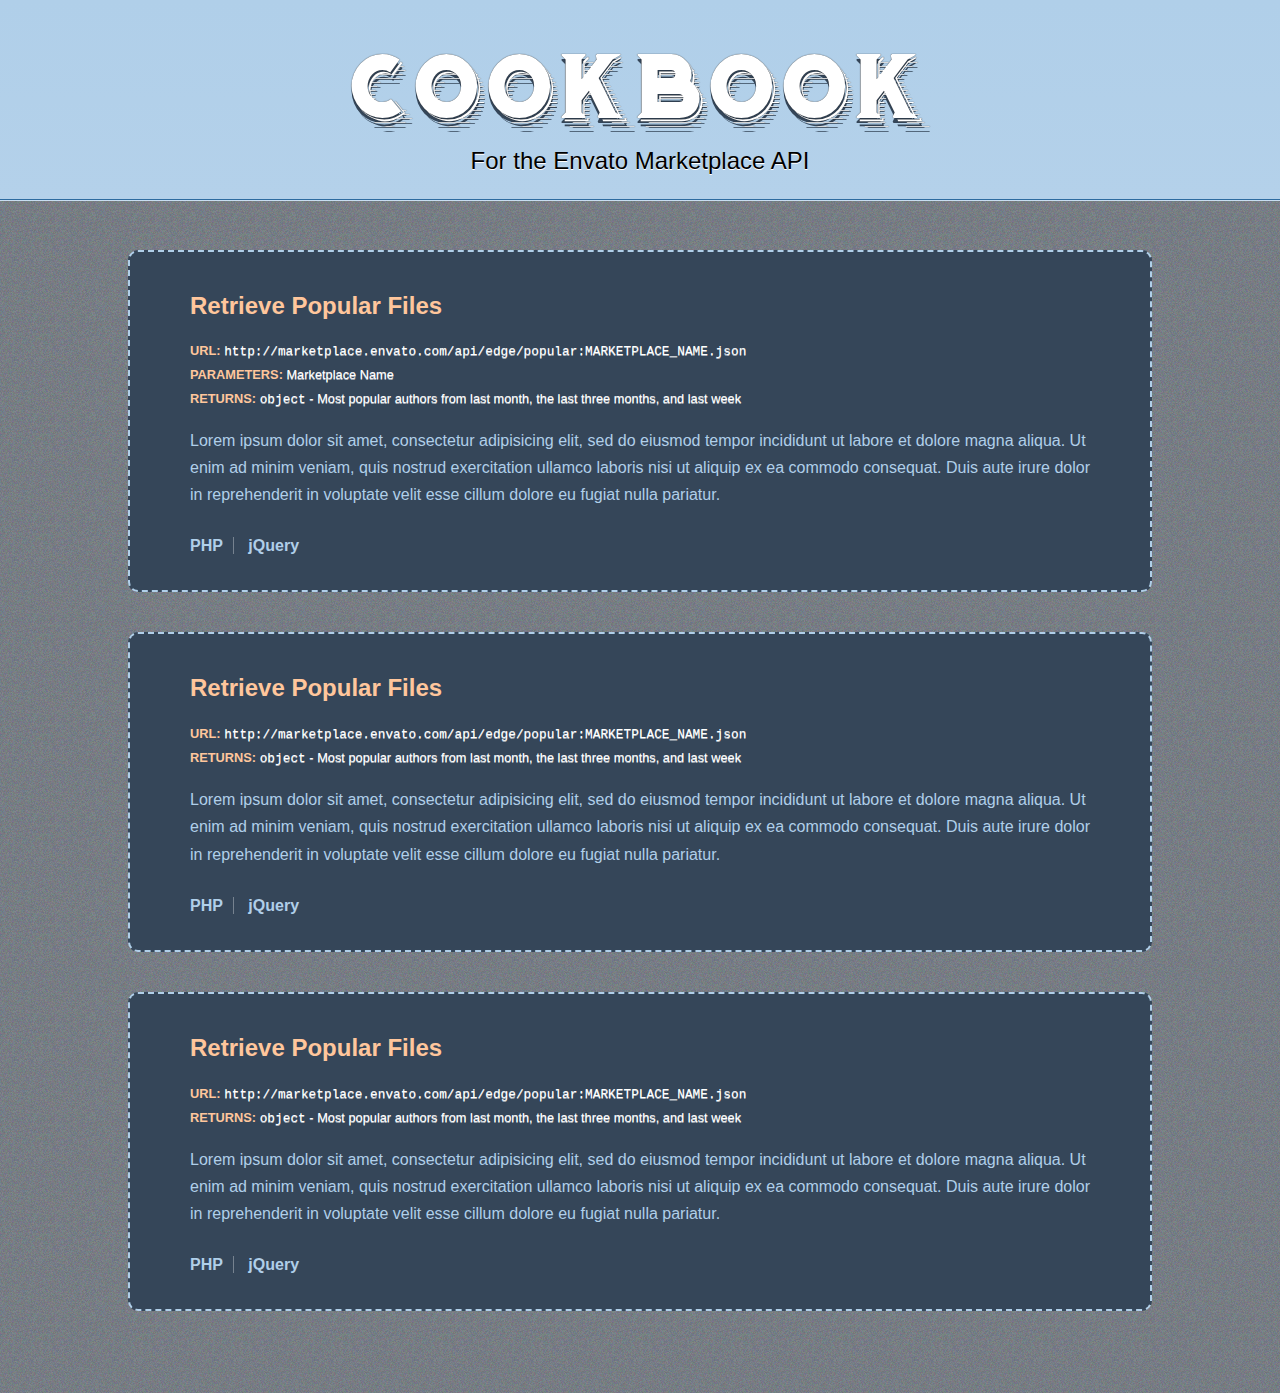
==== commit 3266bbf3: "Adjusted styling and refactored JS" ====
--- a/index.html
+++ b/index.html
@@ -26,6 +26,7 @@
 			<ul>
 				<li>
 				<strong>URL: </strong><code>http://marketplace.envato.com/api/edge/popular:MARKETPLACE_NAME.json</code></li>
+				<li><strong>PARAMETERS: </strong> Marketplace Name</li>
 				<li>
 					<strong>RETURNS:</strong> <code>object</code> - Most popular authors from last month, the last three months, and last week</strong>
 				</li>
--- a/css/style.css
+++ b/css/style.css
@@ -213,8 +213,8 @@
   font-size: 5em;
   text-align: center;
   font-weight: normal;
-  color: #bda890;
-  text-shadow: 0 0 10px rgba(0,0,0,0.60);
+  color: #fff;
+  text-shadow: 0 0 1px #000, 0 5px 0 #354659;
   margin-bottom: 0;
 }
 .wrap h2 {
@@ -222,28 +222,36 @@
   font-size: 1.5em;
   font-weight: bold;
   margin-bottom: 1em;
-  color: #ded4c8;
+  color: #000;
   text-align: center;
   font-weight: normal;
+  text-shadow: 0 1px 0 #fff;
+}
+h2 {
+  color: #ffc69c;
 }
 p {
   font-size: 1em;
   line-height: 1.7em;
+  color: #b0cfe9;
+}
+h4 {
+  color: #b0cfe9;
+  display: inline;
 }
 .pln {
-  color: #000;
+  color: #fff;
 }
 @media screen {
   .str {
-    color: #2f6674;
-    text-shadow: 0 1px 0 #91c5d3;
+    color: #ffc69c;
   }
   .kwd {
-    color: #008;
+    color: #f2f200;
     font-weight: bold;
   }
   .com {
-    color: #800;
+    color: #70a8d7;
   }
   .typ {
     color: #606;
@@ -254,7 +262,7 @@
   .pun,
   .opn,
   .clo {
-    color: #660;
+    color: #b0cfe9;
   }
   .tag {
     color: #008;
@@ -333,7 +341,7 @@
   background: #eee;
 }
 body {
-  background: #bda890;
+  background: #9aa3ac;
 }
 .inner {
   width: 80%;
@@ -394,16 +402,16 @@
   padding-bottom: 3em;
 }
 .wrap {
-  background: #412812;
-  background: -webkit-linear-gradient(#412812, #523217) no-repeat;
-  background: -moz-linear-gradient(#412812, #523217) no-repeat;
-  background: -o-linear-gradient(#412812, #523217) no-repeat;
-  background: -ms-linear-gradient(#412812, #523217) no-repeat;
-  background: linear-gradient(#412812, #523217) no-repeat;
-  border-bottom: 1px solid #2d1c0d;
-  -webkit-box-shadow: 0 1px 0 #daa779;
-  -moz-box-shadow: 0 1px 0 #daa779;
-  box-shadow: 0 1px 0 #daa779;
+  background: #b0cfe9;
+  background: -webkit-linear-gradient(#b0cfe9, #b4d1ea) no-repeat;
+  background: -moz-linear-gradient(#b0cfe9, #b4d1ea) no-repeat;
+  background: -o-linear-gradient(#b0cfe9, #b4d1ea) no-repeat;
+  background: -ms-linear-gradient(#b0cfe9, #b4d1ea) no-repeat;
+  background: linear-gradient(#b0cfe9, #b4d1ea) no-repeat;
+  border-bottom: 1px solid #2d6ba0;
+  -webkit-box-shadow: 0 1px 0 #c8ddf0;
+  -moz-box-shadow: 0 1px 0 #c8ddf0;
+  box-shadow: 0 1px 0 #c8ddf0;
   color: #fff;
   margin-bottom: 50px;
 }
@@ -414,14 +422,10 @@
   display: inline-block;
   cursor: pointer;
 }
-h4 {
-  color: #412812;
-  display: inline;
-}
-.active,
-h4:hover {
-  background: #244e59;
-  color: #fff;
+.active h4,
+li:hover h4 {
+  background: #ffc69c;
+  color: #354659;
   -ms-border-radius: 10px;
   -o-border-radius: 10px;
   border-radius: 10px;
@@ -434,14 +438,13 @@
   border-bottom: none;
 }
 article {
-  padding: 40px 60px;
+  padding: 40px 60px 0;
   margin-bottom: 40px;
-  background: #bda890;
-  border: 3px dashed #7d664b;
+  background: #354659;
+  border: 2px dashed #b0cfe9;
   -ms-border-radius: 10px;
   -o-border-radius: 10px;
   border-radius: 10px;
-  cursor: pointer;
 }
 article h2,
 article h4,
@@ -454,61 +457,65 @@
 }
 article header {
   margin-bottom: 0;
+h2
 }
 article header ul {
   list-style: none;
   padding-left: 0;
   font-size: 0.8em;
-  color: #412812;
 }
 article header ul li {
   line-height: 1.8em;
-  color: #000;
-  text-shadow: 0 1px 0 #cab9a6;
-}
-article header h2 {
-  color: #244e59;
-  margin-bottom: 5px;
-}
-article header p {
-  color: #544432;
+  color: #fff;
+  text-shadow: 0 1px 0 #aeb5bd;
+}
+article header ul li strong {
+  color: #ffc69c;
+  text-shadow: none;
+}
+margin-bottom 5px p {
+  color: #3b4148;
   font-style: italic;
 }
 article > ul {
-  position: relative;
-  top: -3px;
-  background: #bda890;
+  list-style: none;
   margin: auto;
   margin-top: 2em;
+  padding-left: 0;
   -webkit-box-sizing: border-box;
   -moz-box-sizing: border-box;
   box-sizing: border-box;
-  padding-left: 0;
 }
 article > ul li {
+  margin-left: 0;
+}
+article > ul.nav {
+  position: relative;
+  top: -3px;
+}
+article > ul.nav li {
   list-style: none;
   display: inline;
   padding-right: 10px;
   margin-right: 10px;
-  border-right: 1px solid #a48766;
-}
-article > ul li:last-child {
+  border-right: 1px solid #76828f;
+}
+article > ul.nav li:last-child {
   border-right: none;
 }
-article > ul li:nth-child(n+2) {
+article > ul.nav li:nth-child(n+2) {
   padding-top: 0;
 }
 pre.prettyprint {
-  background: #cab9a6;
+  background: #303f50;
   cursor: pointer;
-  border: 1px solid #a48766;
+  border: 1px solid #506a87;
   margin-top: -10px;
   font-size: 0.8em;
 }
 .selectedCode {
   background: #fff !important;
 }
-.body {
-  max-width: 700px;
+.snippets li {
   margin-bottom: 30px;
 }
